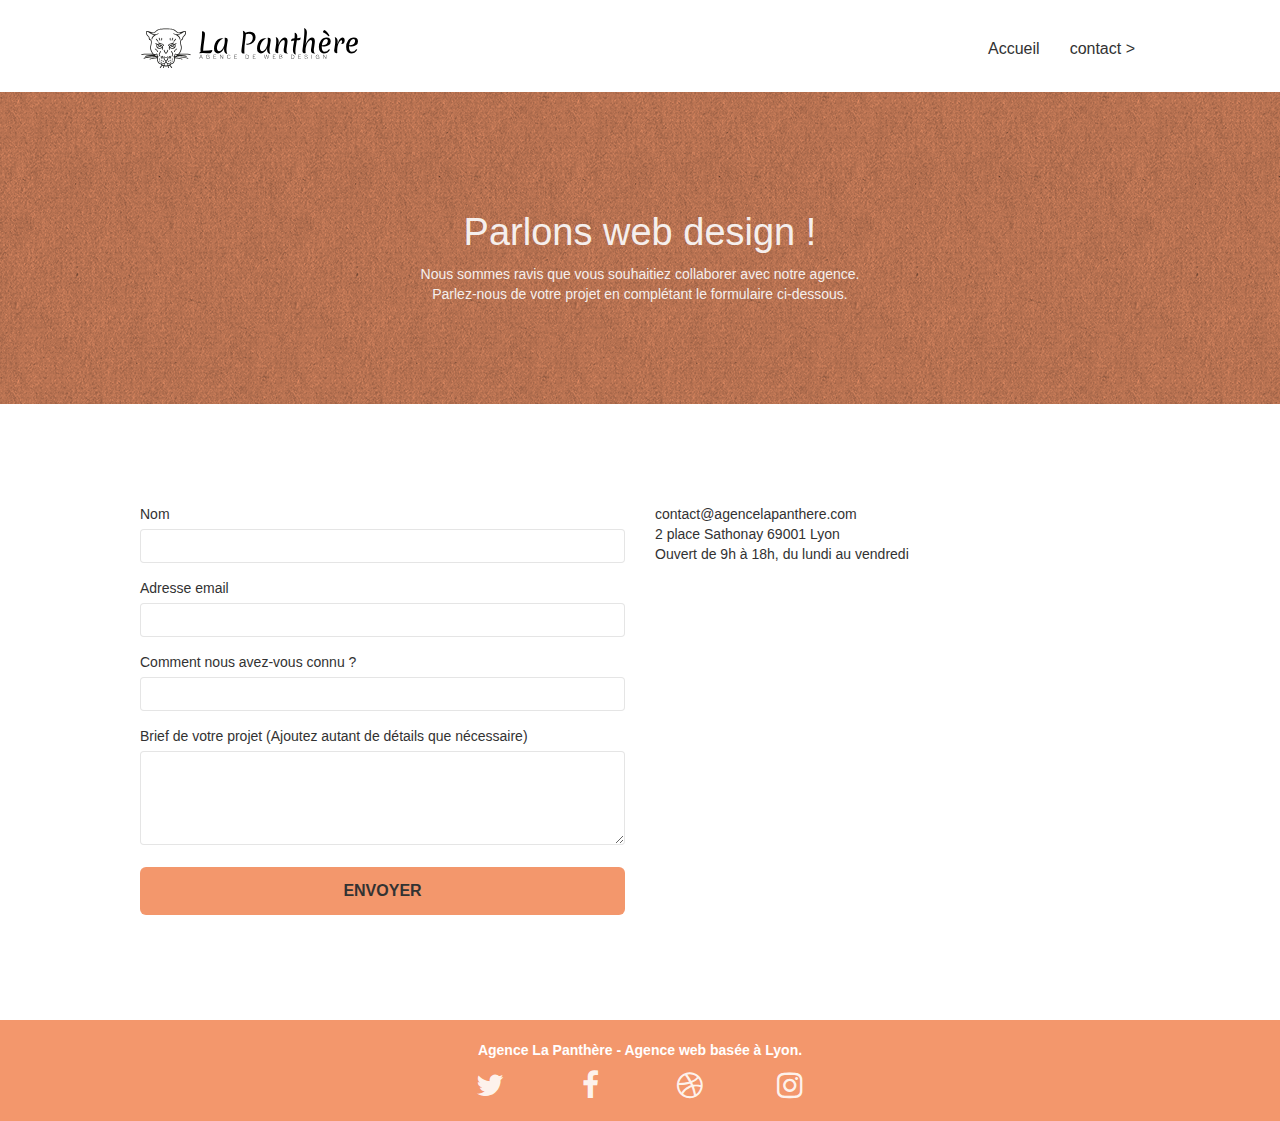
==== contact.html @ 7953f2a6 "ajout bold descrip" ====
<!doctype html>
<html lang="fr">
<!--Moficartion langue en fr-->

<head>
	<meta charset="utf-8">
	<meta name="description" content="La Panthère agence, pour toute question sur notre agence ou devis pour une refonte webdesign de votre site, contactez-nous et retrouvez-nous sur vos réseaux sociaux favoris.">
	<meta name="robots" content="index, nofollow"  />
	<meta name="viewport" content="width=device-width, initial-scale=1">
	<link rel="shortcut icon" type="image/png" href="favicon.jpg">

	<link rel="stylesheet" type="text/css" href="./css/bootstrap.css">
	<link rel="stylesheet" type="text/css" href="style.css">
	<link rel="stylesheet" type="text/css" href="./css/font-awesome.css">
	<link rel="stylesheet" type="text/css" href="./css/et-line.css">


	<script src="./js/jquery-2.1.0.js"></script>
	<script src="./js/bootstrap.js"></script>
	<script src="./js/blocs.js"></script>
	<script src="./js/jqBootstrapValidation.js"></script>
	<script src="./js/formHandler.js"></script>

	<title>La Panthère Agence contact</title>

</head>

<body>

	<!-- Principal conteneur -->
	<div class="page-container">

		<!-- bloc-0 -->
		<header class="bloc bgc-white l-bloc " id="bloc-0">
			<section class="container bloc-sm">
				<nav class="navbar row">
					<div class="navbar-header">
						<a class="navbar-brand" href="index.html"><img src="img/agence-la-panthere-monochrome.svg"
								alt="atlanta web design logo" height="40" /></a>
						<button id="nav-toggle" type="button" class="ui-navbar-toggle navbar-toggle"
							data-toggle="collapse" data-target=".navbar-1">
							<span class="sr-only">Toggle navigation</span><span class="icon-bar"></span><span
								class="icon-bar"></span><span class="icon-bar"></span>
						</button>
					</div>
					<div class="collapse navbar-collapse navbar-1 special-dropdown-nav">
						<ul class="site-navigation nav navbar-nav">
							<li>
								<a href="index.html">Accueil</a>
							</li>
							<li>
								<a href="contact.html">contact &gt;</a>
							</li>
						</ul>
					</div>
				</nav>
			</section>
		</header>
		<!-- bloc-0 END -->

		<main>
			<!-- bloc-6 -->
			<section class="bloc bg-dots-bg bg-repeat bgc-atomic-tangerine d-bloc bloc-bg-texture texture-paper"
				id="bloc-6">
				<div class="container bloc-lg">
					<div class="row">
						<div class="col-sm-12">
							<h1 class="text-center hero-bloc-text tc-white">
								Parlons web design !
							</h1>
							<p class="text-center mg-lg tc-white tight-width-whitespace">
								Nous sommes ravis que vous souhaitiez collaborer avec notre agence.<br>
								Parlez-nous de votre projet en complétant le formulaire ci-dessous.
							</p>
						</div>
					</div>
				</div>
			</section>
			<!-- bloc-6 END -->

			<!-- bloc-7 -->
			<section class="bloc bgc-white l-bloc" id="bloc-7">
				<div class="container bloc-lg">
					<div class="row">
						<div class="col-sm-6">
							<form id="form_1" novalidate success-msg="Your message has been sent."
								fail-msg="Sorry it seems that our mail server is not responding, Sorry for the inconvenience!">
								<div class="form-group">
									<label>
										Nom
									</label>
									<input id="name" class="form-control" required />
								</div>
								<div class="form-group">
									<label>
										Adresse email
									</label>
									<input id="email" class="form-control" type="email" required />
								</div>
								<div class="form-group">
									<label>
										Comment nous avez-vous connu ?
									</label>
									<input class="form-control" type="email" required id="input_504" />
								</div>
								<div class="form-group">
									<label>
										Brief de votre projet (Ajoutez autant de détails que nécessaire)<br>
									</label>
									<textarea id="message" class="form-control" rows="4" cols="50"required></textarea>
								</div>
								<button class="bloc-button btn btn-lg btn-block cta-hero btn-atomic-tangerine"
									type="submit">
									Envoyer
								</button>
							</form>
						</div>
						<div class="col-sm-6">
							<p>contact@agencelapanthere.com<br>2 place Sathonay 69001 Lyon<br>Ouvert de 9h à 18h, du
								lundi au vendredi<br></p>
						</div>
					</div>
				</div>
			</section>
			<!-- bloc-7 END -->

			<!-- ScrollToTop Button -->
			<a class="bloc-button btn btn-d scrollToTop" onclick="scrollToTarget('1')" aria-checked="remonter en haut de la page"><span
					class="fa fa-chevron-up"></span></a>

			<!-- ScrollToTop Button END-->

		</main>



		<!-- Footer - bloc-8 -->
		<footer class="bloc bgc-atomic-tangerine d-bloc" id="bloc-8">
			<section class="container bloc-sm">
				<div class="row">
					<div class="col-sm-12">
						<p class="text-center white">
							Agence La Panthère - Agence web basée à Lyon.<br>
						</p>
						<div class="row row-no-gutters social">
							<div class="col-sm-3">
								<div class="text-center">
									<a class="social" href="index.html"  aria-label="suivez-nous sur twitter"><span class="fa fa-twitter icon-md"></span></a>
								</div>
							</div>
							<div class="col-sm-3">
								<div class="text-center">
									<a class="social" href="index.html" aria-label="suivez-nous sur facebook"><span class="fa fa-facebook icon-md"></span></a>
								</div>
							</div>
							<div class="col-sm-3">
								<div class="text-center">
									<a class="social" href="index.html" aria-label="suivez-nous sur dribble"><span class="fa fa-dribbble icon-md"></span></a>
								</div>
							</div>
							<div class="col-sm-3">
								<div class="text-center">
									<a class="social" href="index.html"  aria-label="suivez-nous sur instagram"><span class="fa fa-instagram icon-md"></span></a>
								</div>
							</div>
						</div>
					</div>
				</div>
			</section>
		</footer>
		<!-- Footer - bloc-8 END -->

	</div>
	<!-- Principal conteneur END -->


</body>

</html>
---- style.css ----
body {
    margin: 0;
    padding: 0;
    background: #FFF;
    overflow-x: hidden;
    -webkit-font-smoothing: antialiased;
    -moz-osx-font-smoothing: grayscale;
}

a,
button {
    transition: all .3s ease-in-out;
    outline: none!important;
}

a:hover {
    text-decoration: none;
    cursor: pointer;
}

#page-loading-blocs-notifaction {
    position: fixed;
    top: 0;
    bottom: 0;
    width: 100%;
    z-index: 100000;
    background: #FFFFFF url("img/pageload-spinner.gif") no-repeat center center;
}

.bloc {
    width: 100%;
    clear: both;
    background: 50% 50% no-repeat;
    padding: 0 50px;
    -webkit-background-size: cover;
    -moz-background-size: cover;
    -o-background-size: cover;
    background-size: cover;
    position: relative;
}

.bloc .container {
    padding-left: 0;
    padding-right: 0;
}

.bloc-lg {
    padding: 100px 50px;
}

.bloc-md {
    padding: 50px;
}

.bloc-sm {
    padding: 20px 50px;
}

.bg-center,
.bg-l-edge,
.bg-r-edge,
.bg-t-edge,
.bg-b-edge,
.bg-tl-edge,
.bg-bl-edge,
.bg-tr-edge,
.bg-br-edge,
.bg-repeat {
    -webkit-background-size: auto!important;
    -moz-background-size: auto!important;
    -o-background-size: auto!important;
    background-size: auto!important;
}

.bg-repeat {
    background: repeat;
}

.bg-t-edge {
    background: top no-repeat;
}

.bloc-bg-texture::before {
    content: "";
    background-size: 2px 2px;
    position: absolute;
    top: 0;
    bottom: 0;
    left: 0;
    right: 0;
}

.texture-paper::before {
    background: url("img/texture-paper.webp");
    background-size: 280px 280px;
}

.b-parallax {
    background-attachment: fixed;
}

.d-bloc {
    color: rgba(255, 255, 255, .7);
}

.d-bloc button:hover {
    color: rgba(255, 255, 255, .9);
}

.d-bloc .icon-round,
.d-bloc .icon-square,
.d-bloc .icon-rounded,
.d-bloc .icon-semi-rounded-a,
.d-bloc .icon-semi-rounded-b {
    border-color: rgba(255, 255, 255, .9);
}

.d-bloc .divider-h span {
    border-color: rgba(255, 255, 255, .2);
}

.d-bloc .a-btn,
.d-bloc .navbar a,
.d-bloc .navbar-brand,
.d-bloc a .icon-sm,
.d-bloc a .icon-md,
.d-bloc a .icon-lg,
.d-bloc a .icon-xl,
.d-bloc h1 a,
.d-bloc h2 a,
.d-bloc h3 a,
.d-bloc h4 a,
.d-bloc h5 a,
.d-bloc h6 a,
.d-bloc p a {
    color: rgba(255, 255, 255, .9);
}

.d-bloc .a-btn:hover,
.d-bloc .navbar a:hover,
.d-bloc .navbar-brand:hover,
.d-bloc a:hover .icon-sm,
.d-bloc a:hover .icon-md,
.d-bloc a:hover .icon-lg,
.d-bloc a:hover .icon-xl,
.d-bloc h1 a:hover,
.d-bloc h2 a:hover,
.d-bloc h3 a:hover,
.d-bloc h4 a:hover,
.d-bloc h5 a:hover,
.d-bloc h6 a:hover,
.d-bloc p a:hover {
    color: rgba(255, 255, 255, 1);
}

.d-bloc .navbar-toggle .icon-bar {
    background: rgba(255, 255, 255, 1);
}

.d-bloc .btn-wire,
.d-bloc .btn-wire:hover {
    color: rgba(255, 255, 255, 1);
    border-color: rgba(255, 255, 255, 1);
}

.d-bloc .panel {
    color: rgba(0, 0, 0, .5);
}

.d-bloc .panel button:hover {
    color: rgba(0, 0, 0, .7);
}

.d-bloc .panel icon {
    border-color: rgba(0, 0, 0, .7);
}

.d-bloc .panel .divider-h span {
    border-color: rgba(0, 0, 0, .1);
}

.d-bloc .panel .a-btn {
    color: rgba(0, 0, 0, .6);
}

.d-bloc .panel .a-btn:hover {
    color: rgba(0, 0, 0, 1);
}

.d-bloc .panel .btn-wire,
.d-bloc .panel .btn-wire:hover {
    color: rgba(0, 0, 0, .7);
    border-color: rgba(0, 0, 0, .3);
}

.d-bloc .panel,
.l-bloc {
    color: rgba(0, 0, 0, .8);
}

.d-bloc .panel button:hover,
.l-bloc button:hover {
    color: rgba(0, 0, 0, .7);
}

.l-bloc .icon-round,
.l-bloc .icon-square,
.l-bloc .icon-rounded,
.l-bloc .icon-semi-rounded-a,
.l-bloc .icon-semi-rounded-b {
    border-color: rgba(0, 0, 0, .7);
}

.d-bloc .panel .divider-h span,
.l-bloc .divider-h span {
    border-color: rgba(0, 0, 0, .1);
}

.d-bloc .panel .a-btn,
.l-bloc .a-btn,
.l-bloc .navbar a,
.l-bloc .navbar-brand,
.l-bloc a .icon-sm,
.l-bloc a .icon-md,
.l-bloc a .icon-lg,
.l-bloc a .icon-xl,
.l-bloc h1 a,
.l-bloc h2 a,
.l-bloc h3 a,
.l-bloc h4 a,
.l-bloc h5 a,
.l-bloc h6 a,
.l-bloc p a {
    color: rgba(0, 0, 0, .6);
}

.d-bloc .panel .a-btn:hover,
.l-bloc .a-btn:hover,
.l-bloc .navbar a:hover,
.l-bloc .navbar-brand:hover,
.l-bloc a:hover .icon-sm,
.l-bloc a:hover .icon-md,
.l-bloc a:hover .icon-lg,
.l-bloc a:hover .icon-xl,
.l-bloc h1 a:hover,
.l-bloc h2 a:hover,
.l-bloc h3 a:hover,
.l-bloc h4 a:hover,
.l-bloc h5 a:hover,
.l-bloc h6 a:hover,
.l-bloc p a:hover {
    color: rgba(0, 0, 0, 1);
}

.l-bloc .navbar-toggle .icon-bar {
    color: rgba(0, 0, 0, .6);
}

.d-bloc .panel .btn-wire,
.d-bloc .panel .btn-wire:hover,
.l-bloc .btn-wire,
.l-bloc .btn-wire:hover {
    color: rgba(0, 0, 0, .7);
    border-color: rgba(0, 0, 0, .3);
}

.voffset {
    margin-top: 30px;
}

.voffset-lg {
    margin-top: 80px;
}

.row-no-gutters {
    margin-right: 0;
    margin-left: 0;
}

.row.row-no-gutters > [class^="col-"],
.row.row-no-gutters > [class*=" col-"] {
    padding-right: 0;
    padding-left: 0;
}

#bloc-1-hero h1 {
    font-size: 32px;
}

.navbar {
    margin-bottom: 0;
    z-index: 1;
}

.navbar-brand {
    height: auto;
    padding: 3px 15px;
    font-size: 25px;
    font-weight: normal;
    font-weight: 600;
    line-height: 44px;
}

.navbar-brand img {
    max-height: 200px;
    margin: 0 5px 0 0;
    display: inline;
}

.navbar-brand img[src$=svg] {
    min-width: 100px;
}

.nav-center .navbar-brand img {
    margin: 0;
}

.navbar .nav {
    padding-top: 2px;
    margin-right: -16px;
    float: right;
    z-index: 1;
}

.nav > li {
    float: left;
    margin-top: 4px;
    font-size: 16px;
}

.navbar-nav .open .dropdown-menu > li > a {
    text-align: inherit;
}

.nav > li a:hover,
.nav > li a:focus {
    background: transparent;
}

.navbar-toggle {
    margin: 10px 10px 0 0;
    border: 0px;
}

.navbar-toggle:hover {
    background: transparent!important;
}

.navbar-toggle .icon-bar {
    background-color: rgba(0, 0, 0, .5);
    width: 26px;
}

.nav-invert .navbar .nav {
    float: left;
}

.nav-invert .navbar-header,
.nav-invert .navbar-brand {
    float: right;
    position: relative;
    z-index: 2;
}

@media (min-width: 768px) {
    .site-navigation {
        position: absolute;
        top: 50%;
        right: 20px;
        transform: translate(0, -50%);
        -webkit-transform: translateY(-50%);
    }
    .nav > li .dropdown-menu a,
    .nav > li .dropdown-menu a:hover {
        color: #484848;
    }
    .nav-invert .site-navigation {
        left: 0;
        right: 0;
    }
    .nav-center {
        text-align: center;
    }
    .nav-center .navbar-header {
        width: 100%;
    }
    .nav-center .navbar-header,
    .nav-center .navbar-brand,
    .nav-center .nav > li {
        float: none;
        display: inline-block;
    }
    .nav-center .site-navigation {
        position: relative;
        width: 100%;
        right: 0;
        margin-right: 0px;
        margin-top: 20px;
    }
    .nav-center.mini-nav .navbar-toggle {
        float: none;
        margin: 10px auto 0;
    }
}

.nav > li > .dropdown a {
    background: none!important;
    display: block;
    padding: 14px 15px;
}

nav .caret {
    margin: 0 5px;
}

.dropdown-menu .dropdown-menu {
    top: -8px;
    left: 100%;
}

.dropdown-menu .dropmenu-flow-right {
    top: 100%;
    left: 0;
    margin-left: -1px;
    border-top-left-radius: 0;
    border-top-right-radius: 0;
}

.dropdown-menu .dropdown span {
    border: 4px solid black;
    border-top-color: transparent;
    border-right-color: transparent;
    border-bottom-color: transparent;
    margin: 6px -5px 0 0!important;
    float: right;
}

.mg-md {
    margin-top: 10px;
    margin-bottom: 20px;
}

.mg-lg {
    margin-top: 10px;
    margin-bottom: 40px;
}

.btn {
    margin: 0 5px 5px 0;
}

.btn.pull-right {
    margin: 0 0 5px 5px;
}

.btn-d,
.btn-d:hover,
.btn-d:focus {
    color: #FFF;
    background: rgba(0, 0, 0, .3);
}

button {
    outline: none!important;
}

.btn-rd {
    border-radius: 40px;
}

.btn-clean {
    border: 1px solid rgba(0, 0, 0, .08);
    border-bottom-color: rgba(0, 0, 0, .1);
    text-shadow: 0 1px 0 rgba(0, 0, 1, .1);
    box-shadow: 0 1px 3px rgba(0, 0, 1, .25), inset 0 1px 0 0 rgba(255, 255, 255, .15);
}

.icon-md {
    font-size: 30px!important;
}

.icon-lg {
    font-size: 60px!important;
}

.sm-shadow {
    text-shadow: 0 1px 2px rgba(0, 0, 0, .3);
}

.panel-sq,
.panel-sq .panel-heading,
.panel-sq .panel-footer {
    border-radius: 0;
}

.panel-rd {
    border-radius: 30px;
}

.panel-rd .panel-heading {
    border-radius: 29px 29px 0 0;
}

.panel-rd .panel-footer {
    border-radius: 0 0 29px 29px;
}

.form-control {
    border-color: rgba(0, 0, 0, .1);
    box-shadow: none;
}

.scrollToTop {
    width: 40px;
    height: 40px;
    position: fixed;
    bottom: 20px;
    right: 20px;
    opacity: 0;
    z-index: 500;
    transition: all .3s ease-in-out;
}

.scrollToTop span {
    margin-top: 6px;
}

.showScrollTop {
    font-size: 14px;
    opacity: 1;
}

a[data-lightbox] {
    position: relative;
    display: block;
    text-align: center;
}

a[data-lightbox]:hover::before {
    content: "+";
    font-family: "HelveticaNeue-Light", "Helvetica Neue Light", "Helvetica Neue", Helvetica, Arial;
    font-size: 32px;
    width: 50px;
    height: 50px;
    margin-left: -25px;
    border-radius: 50%;
    background: rgba(0, 0, 0, .6);
    color: #FFF;
    font-weight: 100;
    z-index: 1;
    position: absolute;
    top: 50%;
    transform: translateY(-50%);
    -webkit-transform: translateY(-50%);
}

a[data-lightbox]:hover img {
    opacity: 0.6;
    -webkit-animation-fill-mode: none;
    animation-fill-mode: none;
}

#lightbox-modal {
    display: flex;
    align-items: center;
}

#lightbox-modal .modal-dialog {
    width: 90%;
    max-width: 900px;
    margin: 0 auto 0;
}

#lightbox-modal .modal-dialog img {
    max-height: 90vh;
    margin: 0 auto;
}

.lightbox-caption {
    padding: 20px;
    color: #FFF;
    background: rgba(0, 0, 0, .5);
    position: absolute;
    left: 15px;
    right: 15px;
    bottom: 5px;
}

.close-lightbox {
    color: #FFF;
    font-size: 30px;
    position: absolute;
    top: 20px;
    right: 20px;
    z-index: 20;
    background: rgba(0, 0, 0, .5);
    border: none;
    line-height: 30px;
    padding: 0 9px 5px;
    opacity: 0.3;
}

.close-lightbox:hover,
.next-lightbox:hover,
.prev-lightbox:hover {
    opacity: 1.0;
    color: #FFF;
}

.next-lightbox,
.prev-lightbox {
    font-size: 20px;
    color: rgba(255, 255, 255, .9);
    background: rgba(0, 0, 0, .5);
    transition: all .2s ease-in-out;
    position: absolute;
    top: 45%;
    z-index: 1;
    opacity: 0.4;
}

.next-lightbox {
    padding: 6px 8px 1px 13px;
    right: 25px;
}

.prev-lightbox {
    padding: 6px 13px 1px 10px;
    left: 25px;
}

.snapshot-lb .modal-body {
    padding-bottom: 45px;
}

.snapshot-lb .lightbox-caption {
    padding: 0;
    color: rgba(0, 0, 0, .5);
    background: none;
}

h1,
h2,
h3,
h4,
h5,
h6,
p,
label,
.btn,
a {
    font-family: "helvetica";
    font-weight: 400;
    color: #323232!important;
}

.container {
    max-width: 1000px;
}

.hero-bloc-text {
    font-size: 38px;
}

.hero-bloc-text-sub {
    font-size: 36px;
}

.statement-bloc-text {
    line-height: 26px;
    font-style: italic;
    font-size: 20px;
    text-align: center;
    font-weight: lighter;
    max-width: 520px;
    margin: auto auto auto auto;
}

p {
    font-size: 14px;
}

.tight-width-whitespace {
    max-width: 600px;
    margin: auto auto auto auto;
}

.h1 {
    font-size: 20px;
    font-family: "Open Sans";
}

.cta-hero {
    margin-top: 22px;
    color: #FFFFFF!important;
    text-transform: uppercase;
    padding: 12px 28px 12px 28px;
    font-size: 16px;
    font-weight: 700;
}

.social {
    max-width: 400px;
    margin: auto auto auto auto;
}

h2 {
    font-size: 22px;
    line-height: 1.4em;
}

h3 {
    font-size: 15px;
    text-transform: uppercase;
    font-weight: 700;
    color: #333333!important;
}

.med-width-whitespace {
    max-width: 800px;
    margin: auto auto auto auto;
    box-shadow: 0px 0px 0px #000000;
}

h1 {
    color: #333333!important;
}

h4 {
    color: #333333!important;
}

.icons {
    margin-bottom: 14px;
    margin-top: 24px;
}

.white {
    color: #FFFFFF!important;
    font-weight: bold;
    
}

.portfolio-thumb {
    margin-bottom: 24px;
    width: 100%;
}

.portfolio-row {
    margin-bottom: 44px;
    margin-top: 50px;
}

.avatar {
    box-shadow: 0px 4px 9px rgba(0, 0, 0, 0.3);
}

.black-background {
    background-color: rgba(165, 147, 99, 0.7);
    padding: 40px 40px 40px 40px;
}

.bold-link {
    font-weight: 900;
    text-decoration: underline!important;
}

.bgc-white {
    background-color: #FFFFFF;
}

.bgc-dark-slate-blue {
    background-color: #364577;
}

.bgc-atomic-tangerine {
    background-color: #F3976C;
}

.tc-white {
    color: #f5efed !important;
}

.btn-atomic-tangerine {
    background: #f3976c;
    color: #333333 !important;
}

.btn-atomic-tangerine:hover {
    background: #c27956 !important;
    color: #3f3f3f !important;
}

.ltc-white {
    color: #FFFFFF!important;
}

.ltc-white:hover {
    color: #cccccc!important;
}

.ltc-atomic-tangerine {
    color: #F3976C!important;
}

.ltc-atomic-tangerine:hover {
    color: #c27956!important;
}

.icon-dark-slate-blue {
    color: #364577!important;
    border-color: #364577!important;
}

.bg-dots-bg {
    background-image: url("img/dots-bg.webp");
}

.bg-lines-h2-bg {
    background-image: url("img/lines-h2-bg.webp");
}

.bg-banniere {
    background-image: url("img/agence-la-panthere.webp");
}

.bg-presentation {
    background-image: url("img/image-de-presentation.webp");
}

@media (max-width: 1024px) {
    .bloc {
        padding-left: 20px;
        padding-right: 20px;
    }
    .bloc.full-width-bloc,
    .bloc-tile-2.full-width-bloc .container,
    .bloc-tile-3.full-width-bloc .container,
    .bloc-tile-4.full-width-bloc .container {
        padding-left: 0;
        padding-right: 0;
    }
}

@media (max-width: 992px) and (min-width: 768px) {
    .navbar .nav {
        max-width: 80%
    }
    .nav-center.navbar .nav {
        max-width: 100%
    }
}

@media only screen and (min-device-width: 768px) and (max-device-width: 1024px) and (orientation: landscape) {
    .b-parallax {
        background-attachment: scroll;
    }
}

@media only screen and (min-device-width: 1024px) and (max-device-width: 1366px) and (-webkit-min-device-pixel-ratio: 1.5) {
    .b-parallax {
        background-attachment: scroll;
    }
}

@media (max-width: 991px) {
    .container {
        width: 100%;
    }
    .b-parallax {
        background-attachment: scroll;
    }
    .page-container,
    #hero-bloc {
        overflow-x: hidden;
        position: relative;
    }
    .bloc {
        padding-left: constant(safe-area-inset-left);
        padding-right: constant(safe-area-inset-right);
    }
    .bloc-group,
    .bloc-group .bloc {
        display: block;
        width: 100%;
    }
    .bloc-fill-screen .fill-bloc-top-edge,
    .bloc-fill-screen .fill-bloc-bottom-edge {
        padding: 0 20px;
        padding-left: constant(safe-area-inset-left);
        padding-right: constant(safe-area-inset-right);
    }
}

@media (max-width: 767px) {
    .page-container {
        overflow-x: hidden;
        position: relative;
    }
    h1,
    h2,
    h3,
    h4,
    h5,
    h6,
    p,
    #disqus_thread {
        padding-left: 10px!important;
        padding-right: 10px!important;
    }
    .b-parallax {
        background-attachment: scroll;
    }
    .navbar .nav {
        padding-top: 0;
        border-top: 1px solid rgba(0, 0, 0, .2);
        float: none!important;
    }
    .navbar.row {
        margin-left: 0;
        margin-right: 0;
    }
    .site-navigation {
        position: inherit;
        transform: none;
        -webkit-transform: none;
        -ms-transform: none;
    }
    .nav > li {
        margin-top: 0;
        border-bottom: 1px solid rgba(0, 0, 0, .1);
        background: rgba(0, 0, 0, .05);
        text-align: left;
        padding-left: 15px;
        width: 100%;
    }
    .nav > li:hover {
        background: rgba(0, 0, 0, .08);
    }
    .dropdown .dropdown a .caret {
        float: none;
        margin: 5px 0 0 10px!important;
        border: 4px solid black;
        border-bottom-color: transparent;
        border-right-color: transparent;
        border-left-color: transparent;
    }
    #hero-bloc .navbar .nav {
        background: rgba(0, 0, 0, .8);
    }
    #hero-bloc .navbar .nav a {
        color: rgba(255, 255, 255, .6);
    }
    .hero {
        padding: 50px 0;
    }
    .hero-nav {
        left: -1px;
        right: -1px;
    }
    .navbar-collapse {
        padding: 0;
        overflow-x: hidden;
        -webkit-box-shadow: none;
        box-shadow: none;
    }
    .navbar-brand img {
        max-height: 40px;
        width: auto;
    }
    .nav-invert .navbar-header {
        float: none;
        width: 100%;
    }
    .nav-invert .navbar-toggle {
        float: left;
        margin-left: 10px;
    }
    .bloc {
        padding-left: 0;
        padding-right: 0;
    }
    .bloc-xxl,
    .bloc-xl,
    .bloc-lg {
        padding: 40px 0;
    }
    .bloc-sm,
    .bloc-md {
        padding-left: 0;
        padding-right: 0;
    }
    .bloc-tile-2 .container,
    .bloc-tile-3 .container,
    .bloc-tile-4 .container,
    .bloc-fill-screen .fill-bloc-top-edge,
    .bloc-fill-screen .fill-bloc-bottom-edge {
        padding-left: 0;
        padding-right: 0;
    }
    .a-block {
        padding: 0 10px;
    }
    .btn-dwn {
        display: none;
    }
    .voffset {
        margin-top: 5px;
    }
    .voffset-md {
        margin-top: 20px;
    }
    .voffset-lg {
        margin-top: 30px;
    }
    form {
        padding: 5px;
    }
    .close-lightbox {
        display: inline-block;
    }
    .blocsapp-device-iphone5 {
        background-size: 216px 425px;
        padding-top: 60px;
        width: 216px;
        height: 425px;
    }
    .blocsapp-device-iphone5 img {
        width: 180px;
        height: 320px;
    }
}

@media (max-width: 400px) {
    .bloc {
        padding-left: 0;
        padding-right: 0;
    }
}

@media (max-width: 767px) {
    .bloc-mob-center-text {
        text-align: center;
    }
}


.displaynone {
    display: none;
}
---- css/et-line.css ----
@font-face {
    font-family: et-line;
    src: url(../fonts/et-line.eot);
    src: url(../fonts/et-line.eot?#iefix) format('embedded-opentype'), url(../fonts/et-line.woff) format('woff'), url(../fonts/et-line.ttf) format('truetype'), url(../fonts/et-line.svg#et-line) format('svg');
    font-weight: 400;
    font-style: normal
}

.et-icon-adjustments,
.et-icon-alarmclock,
.et-icon-anchor,
.et-icon-aperture,
.et-icon-attachment,
.et-icon-bargraph,
.et-icon-basket,
.et-icon-beaker,
.et-icon-bike,
.et-icon-book-open,
.et-icon-briefcase,
.et-icon-browser,
.et-icon-calendar,
.et-icon-camera,
.et-icon-caution,
.et-icon-chat,
.et-icon-circle-compass,
.et-icon-clipboard,
.et-icon-clock,
.et-icon-cloud,
.et-icon-compass,
.et-icon-desktop,
.et-icon-dial,
.et-icon-document,
.et-icon-documents,
.et-icon-download,
.et-icon-dribbble,
.et-icon-edit,
.et-icon-envelope,
.et-icon-expand,
.et-icon-facebook,
.et-icon-flag,
.et-icon-focus,
.et-icon-gears,
.et-icon-genius,
.et-icon-gift,
.et-icon-global,
.et-icon-globe,
.et-icon-googleplus,
.et-icon-grid,
.et-icon-happy,
.et-icon-hazardous,
.et-icon-heart,
.et-icon-hotairballoon,
.et-icon-hourglass,
.et-icon-key,
.et-icon-laptop,
.et-icon-layers,
.et-icon-lifesaver,
.et-icon-lightbulb,
.et-icon-linegraph,
.et-icon-linkedin,
.et-icon-lock,
.et-icon-magnifying-glass,
.et-icon-map,
.et-icon-map-pin,
.et-icon-megaphone,
.et-icon-mic,
.et-icon-mobile,
.et-icon-newspaper,
.et-icon-notebook,
.et-icon-paintbrush,
.et-icon-paperclip,
.et-icon-pencil,
.et-icon-phone,
.et-icon-picture,
.et-icon-pictures,
.et-icon-piechart,
.et-icon-presentation,
.et-icon-pricetags,
.et-icon-printer,
.et-icon-profile-female,
.et-icon-profile-male,
.et-icon-puzzle,
.et-icon-quote,
.et-icon-recycle,
.et-icon-refresh,
.et-icon-ribbon,
.et-icon-rss,
.et-icon-sad,
.et-icon-scissors,
.et-icon-scope,
.et-icon-search,
.et-icon-shield,
.et-icon-speedometer,
.et-icon-strategy,
.et-icon-streetsign,
.et-icon-tablet,
.et-icon-target,
.et-icon-telescope,
.et-icon-toolbox,
.et-icon-tools,
.et-icon-tools-2,
.et-icon-trophy,
.et-icon-tumblr,
.et-icon-twitter,
.et-icon-upload,
.et-icon-video,
.et-icon-wallet,
.et-icon-wine {
    font-family: et-line;
    speak: none;
    font-style: normal;
    font-weight: 400;
    font-variant: normal;
    text-transform: none;
    line-height: 1;
    -webkit-font-smoothing: antialiased;
    -moz-osx-font-smoothing: grayscale;
    display: inline-block
}

.et-icon-mobile:before {
    content: "\e000"
}

.et-icon-laptop:before {
    content: "\e001"
}

.et-icon-desktop:before {
    content: "\e002"
}

.et-icon-tablet:before {
    content: "\e003"
}

.et-icon-phone:before {
    content: "\e004"
}

.et-icon-document:before {
    content: "\e005"
}

.et-icon-documents:before {
    content: "\e006"
}

.et-icon-search:before {
    content: "\e007"
}

.et-icon-clipboard:before {
    content: "\e008"
}

.et-icon-newspaper:before {
    content: "\e009"
}

.et-icon-notebook:before {
    content: "\e00a"
}

.et-icon-book-open:before {
    content: "\e00b"
}

.et-icon-browser:before {
    content: "\e00c"
}

.et-icon-calendar:before {
    content: "\e00d"
}

.et-icon-presentation:before {
    content: "\e00e"
}

.et-icon-picture:before {
    content: "\e00f"
}

.et-icon-pictures:before {
    content: "\e010"
}

.et-icon-video:before {
    content: "\e011"
}

.et-icon-camera:before {
    content: "\e012"
}

.et-icon-printer:before {
    content: "\e013"
}

.et-icon-toolbox:before {
    content: "\e014"
}

.et-icon-briefcase:before {
    content: "\e015"
}

.et-icon-wallet:before {
    content: "\e016"
}

.et-icon-gift:before {
    content: "\e017"
}

.et-icon-bargraph:before {
    content: "\e018"
}

.et-icon-grid:before {
    content: "\e019"
}

.et-icon-expand:before {
    content: "\e01a"
}

.et-icon-focus:before {
    content: "\e01b"
}

.et-icon-edit:before {
    content: "\e01c"
}

.et-icon-adjustments:before {
    content: "\e01d"
}

.et-icon-ribbon:before {
    content: "\e01e"
}

.et-icon-hourglass:before {
    content: "\e01f"
}

.et-icon-lock:before {
    content: "\e020"
}

.et-icon-megaphone:before {
    content: "\e021"
}

.et-icon-shield:before {
    content: "\e022"
}

.et-icon-trophy:before {
    content: "\e023"
}

.et-icon-flag:before {
    content: "\e024"
}

.et-icon-map:before {
    content: "\e025"
}

.et-icon-puzzle:before {
    content: "\e026"
}

.et-icon-basket:before {
    content: "\e027"
}

.et-icon-envelope:before {
    content: "\e028"
}

.et-icon-streetsign:before {
    content: "\e029"
}

.et-icon-telescope:before {
    content: "\e02a"
}

.et-icon-gears:before {
    content: "\e02b"
}

.et-icon-key:before {
    content: "\e02c"
}

.et-icon-paperclip:before {
    content: "\e02d"
}

.et-icon-attachment:before {
    content: "\e02e"
}

.et-icon-pricetags:before {
    content: "\e02f"
}

.et-icon-lightbulb:before {
    content: "\e030"
}

.et-icon-layers:before {
    content: "\e031"
}

.et-icon-pencil:before {
    content: "\e032"
}

.et-icon-tools:before {
    content: "\e033"
}

.et-icon-tools-2:before {
    content: "\e034"
}

.et-icon-scissors:before {
    content: "\e035"
}

.et-icon-paintbrush:before {
    content: "\e036"
}

.et-icon-magnifying-glass:before {
    content: "\e037"
}

.et-icon-circle-compass:before {
    content: "\e038"
}

.et-icon-linegraph:before {
    content: "\e039"
}

.et-icon-mic:before {
    content: "\e03a"
}

.et-icon-strategy:before {
    content: "\e03b"
}

.et-icon-beaker:before {
    content: "\e03c"
}

.et-icon-caution:before {
    content: "\e03d"
}

.et-icon-recycle:before {
    content: "\e03e"
}

.et-icon-anchor:before {
    content: "\e03f"
}

.et-icon-profile-male:before {
    content: "\e040"
}

.et-icon-profile-female:before {
    content: "\e041"
}

.et-icon-bike:before {
    content: "\e042"
}

.et-icon-wine:before {
    content: "\e043"
}

.et-icon-hotairballoon:before {
    content: "\e044"
}

.et-icon-globe:before {
    content: "\e045"
}

.et-icon-genius:before {
    content: "\e046"
}

.et-icon-map-pin:before {
    content: "\e047"
}

.et-icon-dial:before {
    content: "\e048"
}

.et-icon-chat:before {
    content: "\e049"
}

.et-icon-heart:before {
    content: "\e04a"
}

.et-icon-cloud:before {
    content: "\e04b"
}

.et-icon-upload:before {
    content: "\e04c"
}

.et-icon-download:before {
    content: "\e04d"
}

.et-icon-target:before {
    content: "\e04e"
}

.et-icon-hazardous:before {
    content: "\e04f"
}

.et-icon-piechart:before {
    content: "\e050"
}

.et-icon-speedometer:before {
    content: "\e051"
}

.et-icon-global:before {
    content: "\e052"
}

.et-icon-compass:before {
    content: "\e053"
}

.et-icon-lifesaver:before {
    content: "\e054"
}

.et-icon-clock:before {
    content: "\e055"
}

.et-icon-aperture:before {
    content: "\e056"
}

.et-icon-quote:before {
    content: "\e057"
}

.et-icon-scope:before {
    content: "\e058"
}

.et-icon-alarmclock:before {
    content: "\e059"
}

.et-icon-refresh:before {
    content: "\e05a"
}

.et-icon-happy:before {
    content: "\e05b"
}

.et-icon-sad:before {
    content: "\e05c"
}

.et-icon-facebook:before {
    content: "\e05d"
}

.et-icon-twitter:before {
    content: "\e05e"
}

.et-icon-googleplus:before {
    content: "\e05f"
}

.et-icon-rss:before {
    content: "\e060"
}

.et-icon-tumblr:before {
    content: "\e061"
}

.et-icon-linkedin:before {
    content: "\e062"
}

.et-icon-dribbble:before {
    content: "\e063"
}
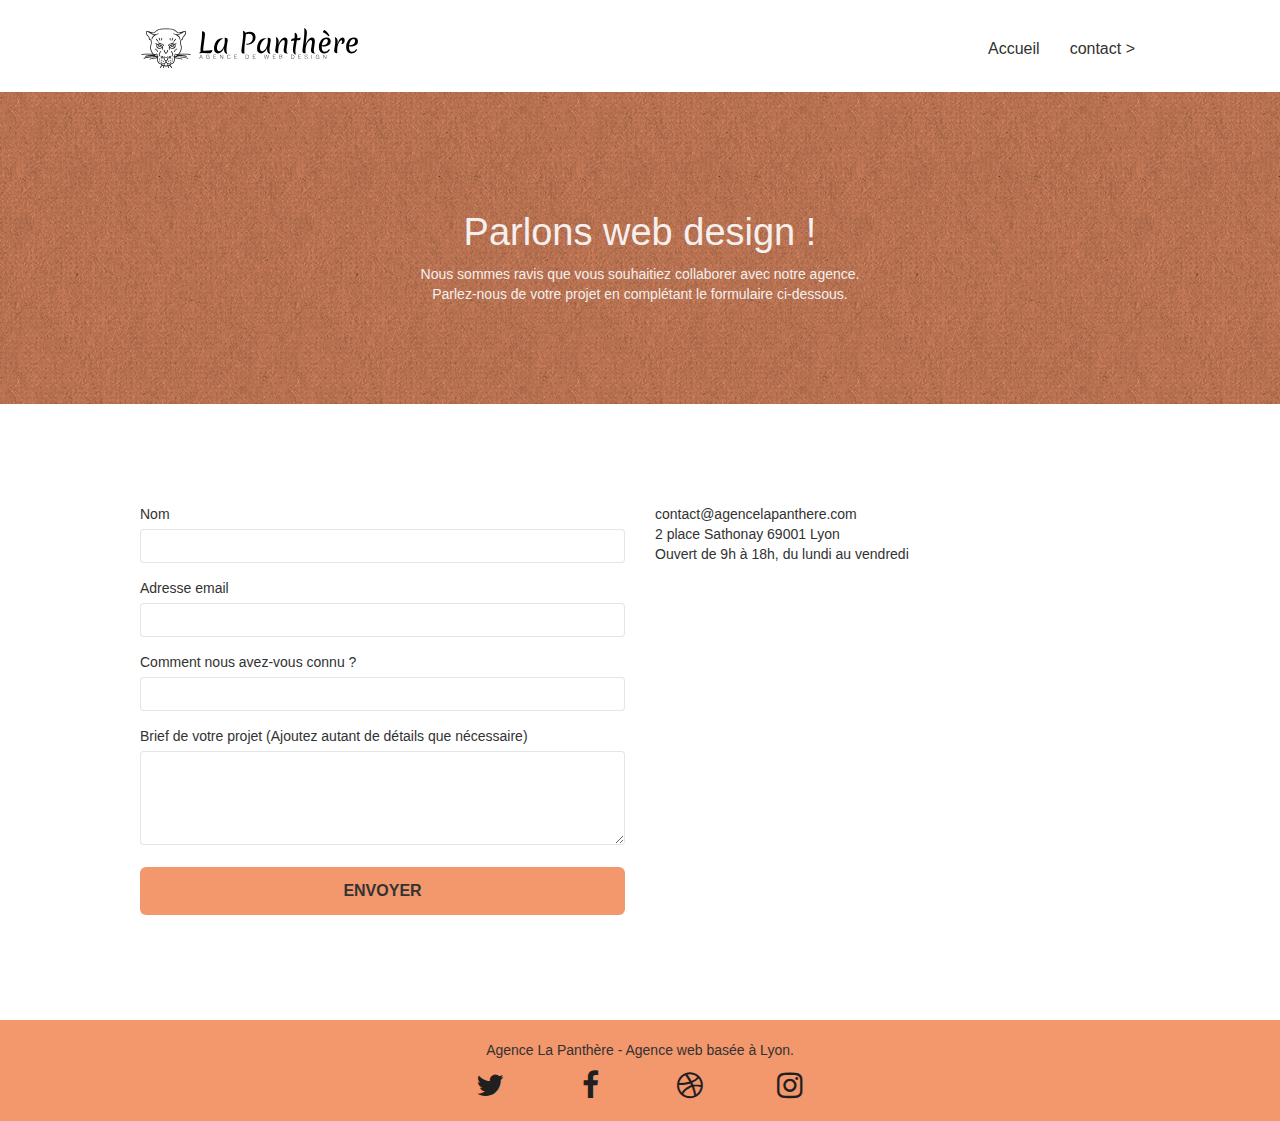
==== commit b30a3dee: "ColorFooter" ====
--- a/contact.html
+++ b/contact.html
@@ -5,21 +5,21 @@
 <head>
 	<meta charset="utf-8">
 	<meta name="description" content="La Panthère agence, pour toute question sur notre agence ou devis pour une refonte webdesign de votre site, contactez-nous et retrouvez-nous sur vos réseaux sociaux favoris.">
-	<meta name="robots" content="index, nofollow"  />
+	<meta name="robots" content="index,nofollow">
 	<meta name="viewport" content="width=device-width, initial-scale=1">
 	<link rel="shortcut icon" type="image/png" href="favicon.jpg">
 
-	<link rel="stylesheet" type="text/css" href="./css/bootstrap.css">
-	<link rel="stylesheet" type="text/css" href="style.css">
-	<link rel="stylesheet" type="text/css" href="./css/font-awesome.css">
-	<link rel="stylesheet" type="text/css" href="./css/et-line.css">
+	<link rel="stylesheet" type="text/css" href="./css/bootstrap.min.css">
+	<link rel="stylesheet" type="text/css" href="style.min.css">
+	<link rel="stylesheet" type="text/css" href="./css/font-awesome.min.css">
+	<link rel="stylesheet" type="text/css" href="./css/et-line.min.css">
 
 
-	<script src="./js/jquery-2.1.0.js"></script>
-	<script src="./js/bootstrap.js"></script>
-	<script src="./js/blocs.js"></script>
-	<script src="./js/jqBootstrapValidation.js"></script>
-	<script src="./js/formHandler.js"></script>
+	<script src="./js/jquery-2.1.0.min.js"></script>
+	<script src="./js/bootstrap.min.js"></script>
+	<script src="./js/blocs.min.js"></script>
+	<script src="./js/jqBootstrapValidation.min.js"></script>
+	<script src="./js/formHandler.min.js"></script>
 
 	<title>La Panthère Agence contact</title>
 
@@ -86,25 +86,25 @@
 							<form id="form_1" novalidate success-msg="Your message has been sent."
 								fail-msg="Sorry it seems that our mail server is not responding, Sorry for the inconvenience!">
 								<div class="form-group">
-									<label>
+									<label for="name">
 										Nom
 									</label>
 									<input id="name" class="form-control" required />
 								</div>
 								<div class="form-group">
-									<label>
+									<label for="email"> 
 										Adresse email
 									</label>
 									<input id="email" class="form-control" type="email" required />
 								</div>
 								<div class="form-group">
-									<label>
+									<label for="input_504">
 										Comment nous avez-vous connu ?
 									</label>
 									<input class="form-control" type="email" required id="input_504" />
 								</div>
 								<div class="form-group">
-									<label>
+									<label for="message">
 										Brief de votre projet (Ajoutez autant de détails que nécessaire)<br>
 									</label>
 									<textarea id="message" class="form-control" rows="4" cols="50"required></textarea>
@@ -125,7 +125,7 @@
 			<!-- bloc-7 END -->
 
 			<!-- ScrollToTop Button -->
-			<a class="bloc-button btn btn-d scrollToTop" onclick="scrollToTarget('1')" aria-checked="remonter en haut de la page"><span
+			<a class="bloc-button btn btn-d scrollToTop" onclick="scrollToTarget('1')" role="remonter en haut de la page"><span
 					class="fa fa-chevron-up"></span></a>
 
 			<!-- ScrollToTop Button END-->
@@ -139,7 +139,7 @@
 			<section class="container bloc-sm">
 				<div class="row">
 					<div class="col-sm-12">
-						<p class="text-center white">
+						<p class="text-center black">
 							Agence La Panthère - Agence web basée à Lyon.<br>
 						</p>
 						<div class="row row-no-gutters social">
--- a/style.min.css
+++ b/style.min.css
@@ -0,0 +1 @@
+body{margin:0;padding:0;background:#fff;overflow-x:hidden;-webkit-font-smoothing:antialiased;-moz-osx-font-smoothing:grayscale}a,button{transition:all .3s ease-in-out;outline:0!important}a:hover{text-decoration:none;cursor:pointer}#page-loading-blocs-notifaction{position:fixed;top:0;bottom:0;width:100%;z-index:100000;background:#fff url(img/pageload-spinner.gif) no-repeat center center}.bloc{width:100%;clear:both;background:50% 50% no-repeat;padding:0 50px;-webkit-background-size:cover;-moz-background-size:cover;-o-background-size:cover;background-size:cover;position:relative}.bloc .container{padding-left:0;padding-right:0}.bloc-lg{padding:100px 50px}.bloc-md{padding:50px}.bloc-sm{padding:20px 50px}.bg-b-edge,.bg-bl-edge,.bg-br-edge,.bg-center,.bg-l-edge,.bg-r-edge,.bg-repeat,.bg-t-edge,.bg-tl-edge,.bg-tr-edge{-webkit-background-size:auto!important;-moz-background-size:auto!important;-o-background-size:auto!important;background-size:auto!important}.bg-repeat{background:repeat}.bg-t-edge{background:top no-repeat}.bloc-bg-texture::before{content:"";background-size:2px 2px;position:absolute;top:0;bottom:0;left:0;right:0}.texture-paper::before{background:url(img/texture-paper.webp);background-size:280px 280px}.b-parallax{background-attachment:fixed}.d-bloc{color:rgba(255,255,255,.7)}.d-bloc button:hover{color:rgba(255,255,255,.9)}.d-bloc .icon-round,.d-bloc .icon-rounded,.d-bloc .icon-semi-rounded-a,.d-bloc .icon-semi-rounded-b,.d-bloc .icon-square{border-color:rgba(255,255,255,.9)}.d-bloc .divider-h span{border-color:rgba(255,255,255,.2)}.d-bloc .a-btn,.d-bloc .navbar a,.d-bloc .navbar-brand,.d-bloc a .icon-lg,.d-bloc a .icon-md,.d-bloc a .icon-sm,.d-bloc a .icon-xl,.d-bloc h1 a,.d-bloc h2 a,.d-bloc h3 a,.d-bloc h4 a,.d-bloc h5 a,.d-bloc h6 a,.d-bloc p a{color:rgba(255,255,255,.9)}.d-bloc .a-btn:hover,.d-bloc .navbar a:hover,.d-bloc .navbar-brand:hover,.d-bloc a:hover .icon-lg,.d-bloc a:hover .icon-md,.d-bloc a:hover .icon-sm,.d-bloc a:hover .icon-xl,.d-bloc h1 a:hover,.d-bloc h2 a:hover,.d-bloc h3 a:hover,.d-bloc h4 a:hover,.d-bloc h5 a:hover,.d-bloc h6 a:hover,.d-bloc p a:hover{color:rgba(255,255,255,1)}.d-bloc .navbar-toggle .icon-bar{background:rgba(255,255,255,1)}.d-bloc .btn-wire,.d-bloc .btn-wire:hover{color:rgba(255,255,255,1);border-color:rgba(255,255,255,1)}.d-bloc .panel{color:rgba(0,0,0,.5)}.d-bloc .panel button:hover{color:rgba(0,0,0,.7)}.d-bloc .panel icon{border-color:rgba(0,0,0,.7)}.d-bloc .panel .divider-h span{border-color:rgba(0,0,0,.1)}.d-bloc .panel .a-btn{color:rgba(0,0,0,.6)}.d-bloc .panel .a-btn:hover{color:rgba(0,0,0,1)}.d-bloc .panel .btn-wire,.d-bloc .panel .btn-wire:hover{color:rgba(0,0,0,.7);border-color:rgba(0,0,0,.3)}.d-bloc .panel,.l-bloc{color:rgba(0,0,0,.8)}.d-bloc .panel button:hover,.l-bloc button:hover{color:rgba(0,0,0,.7)}.l-bloc .icon-round,.l-bloc .icon-rounded,.l-bloc .icon-semi-rounded-a,.l-bloc .icon-semi-rounded-b,.l-bloc .icon-square{border-color:rgba(0,0,0,.7)}.d-bloc .panel .divider-h span,.l-bloc .divider-h span{border-color:rgba(0,0,0,.1)}.d-bloc .panel .a-btn,.l-bloc .a-btn,.l-bloc .navbar a,.l-bloc .navbar-brand,.l-bloc a .icon-lg,.l-bloc a .icon-md,.l-bloc a .icon-sm,.l-bloc a .icon-xl,.l-bloc h1 a,.l-bloc h2 a,.l-bloc h3 a,.l-bloc h4 a,.l-bloc h5 a,.l-bloc h6 a,.l-bloc p a{color:rgba(0,0,0,.6)}.d-bloc .panel .a-btn:hover,.l-bloc .a-btn:hover,.l-bloc .navbar a:hover,.l-bloc .navbar-brand:hover,.l-bloc a:hover .icon-lg,.l-bloc a:hover .icon-md,.l-bloc a:hover .icon-sm,.l-bloc a:hover .icon-xl,.l-bloc h1 a:hover,.l-bloc h2 a:hover,.l-bloc h3 a:hover,.l-bloc h4 a:hover,.l-bloc h5 a:hover,.l-bloc h6 a:hover,.l-bloc p a:hover{color:rgba(0,0,0,1)}.l-bloc .navbar-toggle .icon-bar{color:rgba(0,0,0,.6)}.d-bloc .panel .btn-wire,.d-bloc .panel .btn-wire:hover,.l-bloc .btn-wire,.l-bloc .btn-wire:hover{color:rgba(0,0,0,.7);border-color:rgba(0,0,0,.3)}.voffset{margin-top:30px}.voffset-lg{margin-top:80px}.row-no-gutters{margin-right:0;margin-left:0}.row.row-no-gutters>[class*=" col-"],.row.row-no-gutters>[class^=col-]{padding-right:0;padding-left:0}#bloc-1-hero h1{font-size:32px}.navbar{margin-bottom:0;z-index:1}.navbar-brand{height:auto;padding:3px 15px;font-size:25px;font-weight:400;font-weight:600;line-height:44px}.navbar-brand img{max-height:200px;margin:0 5px 0 0;display:inline}.navbar-brand img[src$=svg]{min-width:100px}.nav-center .navbar-brand img{margin:0}.navbar .nav{padding-top:2px;margin-right:-16px;float:right;z-index:1}.nav>li{float:left;margin-top:4px;font-size:16px}.navbar-nav .open .dropdown-menu>li>a{text-align:inherit}.nav>li a:focus,.nav>li a:hover{background:0 0}.navbar-toggle{margin:10px 10px 0 0;border:0}.navbar-toggle:hover{background:0 0!important}.navbar-toggle .icon-bar{background-color:rgba(0,0,0,.5);width:26px}.nav-invert .navbar .nav{float:left}.nav-invert .navbar-brand,.nav-invert .navbar-header{float:right;position:relative;z-index:2}@media (min-width:768px){.site-navigation{position:absolute;top:50%;right:20px;transform:translate(0,-50%);-webkit-transform:translateY(-50%)}.nav>li .dropdown-menu a,.nav>li .dropdown-menu a:hover{color:#484848}.nav-invert .site-navigation{left:0;right:0}.nav-center{text-align:center}.nav-center .navbar-header{width:100%}.nav-center .nav>li,.nav-center .navbar-brand,.nav-center .navbar-header{float:none;display:inline-block}.nav-center .site-navigation{position:relative;width:100%;right:0;margin-right:0;margin-top:20px}.nav-center.mini-nav .navbar-toggle{float:none;margin:10px auto 0}}.nav>li>.dropdown a{background:0 0!important;display:block;padding:14px 15px}nav .caret{margin:0 5px}.dropdown-menu .dropdown-menu{top:-8px;left:100%}.dropdown-menu .dropmenu-flow-right{top:100%;left:0;margin-left:-1px;border-top-left-radius:0;border-top-right-radius:0}.dropdown-menu .dropdown span{border:4px solid #000;border-top-color:transparent;border-right-color:transparent;border-bottom-color:transparent;margin:6px -5px 0 0!important;float:right}.mg-md{margin-top:10px;margin-bottom:20px}.mg-lg{margin-top:10px;margin-bottom:40px}.btn{margin:0 5px 5px 0}.btn.pull-right{margin:0 0 5px 5px}.btn-d,.btn-d:focus,.btn-d:hover{color:#fff;background:rgba(0,0,0,.3)}button{outline:0!important}.btn-rd{border-radius:40px}.btn-clean{border:1px solid rgba(0,0,0,.08);border-bottom-color:rgba(0,0,0,.1);text-shadow:0 1px 0 rgba(0,0,1,.1);box-shadow:0 1px 3px rgba(0,0,1,.25),inset 0 1px 0 0 rgba(255,255,255,.15)}.icon-md{font-size:30px!important}.icon-lg{font-size:60px!important}.sm-shadow{text-shadow:0 1px 2px rgba(0,0,0,.3)}.panel-sq,.panel-sq .panel-footer,.panel-sq .panel-heading{border-radius:0}.panel-rd{border-radius:30px}.panel-rd .panel-heading{border-radius:29px 29px 0 0}.panel-rd .panel-footer{border-radius:0 0 29px 29px}.form-control{border-color:rgba(0,0,0,.1);box-shadow:none}.scrollToTop{width:40px;height:40px;position:fixed;bottom:20px;right:20px;opacity:0;z-index:500;transition:all .3s ease-in-out}.scrollToTop span{margin-top:6px}.showScrollTop{font-size:14px;opacity:1}a[data-lightbox]{position:relative;display:block;text-align:center}a[data-lightbox]:hover::before{content:"+";font-family:HelveticaNeue-Light,"Helvetica Neue Light","Helvetica Neue",Helvetica,Arial;font-size:32px;width:50px;height:50px;margin-left:-25px;border-radius:50%;background:rgba(0,0,0,.6);color:#fff;font-weight:100;z-index:1;position:absolute;top:50%;transform:translateY(-50%);-webkit-transform:translateY(-50%)}a[data-lightbox]:hover img{opacity:.6;-webkit-animation-fill-mode:none;animation-fill-mode:none}#lightbox-modal{display:flex;align-items:center}#lightbox-modal .modal-dialog{width:90%;max-width:900px;margin:0 auto 0}#lightbox-modal .modal-dialog img{max-height:90vh;margin:0 auto}.lightbox-caption{padding:20px;color:#fff;background:rgba(0,0,0,.5);position:absolute;left:15px;right:15px;bottom:5px}.close-lightbox{color:#fff;font-size:30px;position:absolute;top:20px;right:20px;z-index:20;background:rgba(0,0,0,.5);border:none;line-height:30px;padding:0 9px 5px;opacity:.3}.close-lightbox:hover,.next-lightbox:hover,.prev-lightbox:hover{opacity:1;color:#fff}.next-lightbox,.prev-lightbox{font-size:20px;color:rgba(255,255,255,.9);background:rgba(0,0,0,.5);transition:all .2s ease-in-out;position:absolute;top:45%;z-index:1;opacity:.4}.next-lightbox{padding:6px 8px 1px 13px;right:25px}.prev-lightbox{padding:6px 13px 1px 10px;left:25px}.snapshot-lb .modal-body{padding-bottom:45px}.snapshot-lb .lightbox-caption{padding:0;color:rgba(0,0,0,.5);background:0 0}.btn,a,h1,h2,h3,h4,h5,h6,label,p{font-family:helvetica;font-weight:400;color:#323232!important}.container{max-width:1000px}.hero-bloc-text{font-size:38px}.hero-bloc-text-sub{font-size:36px}.statement-bloc-text{line-height:26px;font-style:italic;font-size:20px;text-align:center;font-weight:lighter;max-width:520px;margin:auto auto auto auto}p{font-size:14px}.tight-width-whitespace{max-width:600px;margin:auto auto auto auto}.h1{font-size:20px;font-family:"Open Sans"}.cta-hero{margin-top:22px;color:#fff!important;text-transform:uppercase;padding:12px 28px 12px 28px;font-size:16px;font-weight:700}.social{max-width:400px;margin:auto auto auto auto}h2{font-size:22px;line-height:1.4em}h3{font-size:15px;text-transform:uppercase;font-weight:700;color:#333!important}.med-width-whitespace{max-width:800px;margin:auto auto auto auto;box-shadow:0 0 0 #000}h1{color:#333!important}h4{color:#333!important}.icons{margin-bottom:14px;margin-top:24px}.white{color:rgb(0, 0, 0)!important;font-weight:700}.portfolio-thumb{margin-bottom:24px;width:100%}.portfolio-row{margin-bottom:44px;margin-top:50px}.avatar{box-shadow:0 4px 9px rgba(0,0,0,.3)}.black-background{background-color:rgba(165,147,99,.7);padding:40px 40px 40px 40px}.bold-link{font-weight:900;text-decoration:underline!important}.bgc-white{background-color:#fff}.bgc-dark-slate-blue{background-color:#364577}.bgc-atomic-tangerine{background-color:#f3976c}.tc-white{color:#f5efed!important}.btn-atomic-tangerine{background:#f3976c;color:#333!important}.btn-atomic-tangerine:hover{background:#c27956!important;color:#3f3f3f!important}.ltc-white{color:#fff!important}.ltc-white:hover{color:#ccc!important}.ltc-atomic-tangerine{color:#f3976c!important}.ltc-atomic-tangerine:hover{color:#c27956!important}.icon-dark-slate-blue{color:#364577!important;border-color:#364577!important}.bg-dots-bg{background-image:url(img/dots-bg.webp)}.bg-lines-h2-bg{background-image:url(img/lines-h2-bg.webp)}.bg-banniere{background-image:url(img/agence-la-panthere.webp)}.bg-presentation{background-image:url(img/image-de-presentation.webp)}@media (max-width:1024px){.bloc{padding-left:20px;padding-right:20px}.bloc-tile-2.full-width-bloc .container,.bloc-tile-3.full-width-bloc .container,.bloc-tile-4.full-width-bloc .container,.bloc.full-width-bloc{padding-left:0;padding-right:0}}@media (max-width:992px) and (min-width:768px){.navbar .nav{max-width:80%}.nav-center.navbar .nav{max-width:100%}}@media only screen and (min-device-width:768px) and (max-device-width:1024px) and (orientation:landscape){.b-parallax{background-attachment:scroll}}@media only screen and (min-device-width:1024px) and (max-device-width:1366px) and (-webkit-min-device-pixel-ratio:1.5){.b-parallax{background-attachment:scroll}}@media (max-width:991px){.container{width:100%}.b-parallax{background-attachment:scroll}#hero-bloc,.page-container{overflow-x:hidden;position:relative}.bloc{padding-left:constant(safe-area-inset-left);padding-right:constant(safe-area-inset-right)}.bloc-group,.bloc-group .bloc{display:block;width:100%}.bloc-fill-screen .fill-bloc-bottom-edge,.bloc-fill-screen .fill-bloc-top-edge{padding:0 20px;padding-left:constant(safe-area-inset-left);padding-right:constant(safe-area-inset-right)}}@media (max-width:767px){.page-container{overflow-x:hidden;position:relative}#disqus_thread,h1,h2,h3,h4,h5,h6,p{padding-left:10px!important;padding-right:10px!important}.b-parallax{background-attachment:scroll}.navbar .nav{padding-top:0;border-top:1px solid rgba(0,0,0,.2);float:none!important}.navbar.row{margin-left:0;margin-right:0}.site-navigation{position:inherit;transform:none;-webkit-transform:none;-ms-transform:none}.nav>li{margin-top:0;border-bottom:1px solid rgba(0,0,0,.1);background:rgba(0,0,0,.05);text-align:left;padding-left:15px;width:100%}.nav>li:hover{background:rgba(0,0,0,.08)}.dropdown .dropdown a .caret{float:none;margin:5px 0 0 10px!important;border:4px solid #000;border-bottom-color:transparent;border-right-color:transparent;border-left-color:transparent}#hero-bloc .navbar .nav{background:rgba(0,0,0,.8)}#hero-bloc .navbar .nav a{color:rgba(255,255,255,.6)}.hero{padding:50px 0}.hero-nav{left:-1px;right:-1px}.navbar-collapse{padding:0;overflow-x:hidden;-webkit-box-shadow:none;box-shadow:none}.navbar-brand img{max-height:40px;width:auto}.nav-invert .navbar-header{float:none;width:100%}.nav-invert .navbar-toggle{float:left;margin-left:10px}.bloc{padding-left:0;padding-right:0}.bloc-lg,.bloc-xl,.bloc-xxl{padding:40px 0}.bloc-md,.bloc-sm{padding-left:0;padding-right:0}.bloc-fill-screen .fill-bloc-bottom-edge,.bloc-fill-screen .fill-bloc-top-edge,.bloc-tile-2 .container,.bloc-tile-3 .container,.bloc-tile-4 .container{padding-left:0;padding-right:0}.a-block{padding:0 10px}.btn-dwn{display:none}.voffset{margin-top:5px}.voffset-md{margin-top:20px}.voffset-lg{margin-top:30px}form{padding:5px}.close-lightbox{display:inline-block}.blocsapp-device-iphone5{background-size:216px 425px;padding-top:60px;width:216px;height:425px}.blocsapp-device-iphone5 img{width:180px;height:320px}}@media (max-width:400px){.bloc{padding-left:0;padding-right:0}}@media (max-width:767px){.bloc-mob-center-text{text-align:center}}.displaynone{display:none}.black{color:rgb(32, 32, 32)}.icon-md::before{color:rgb(32, 32, 32)}